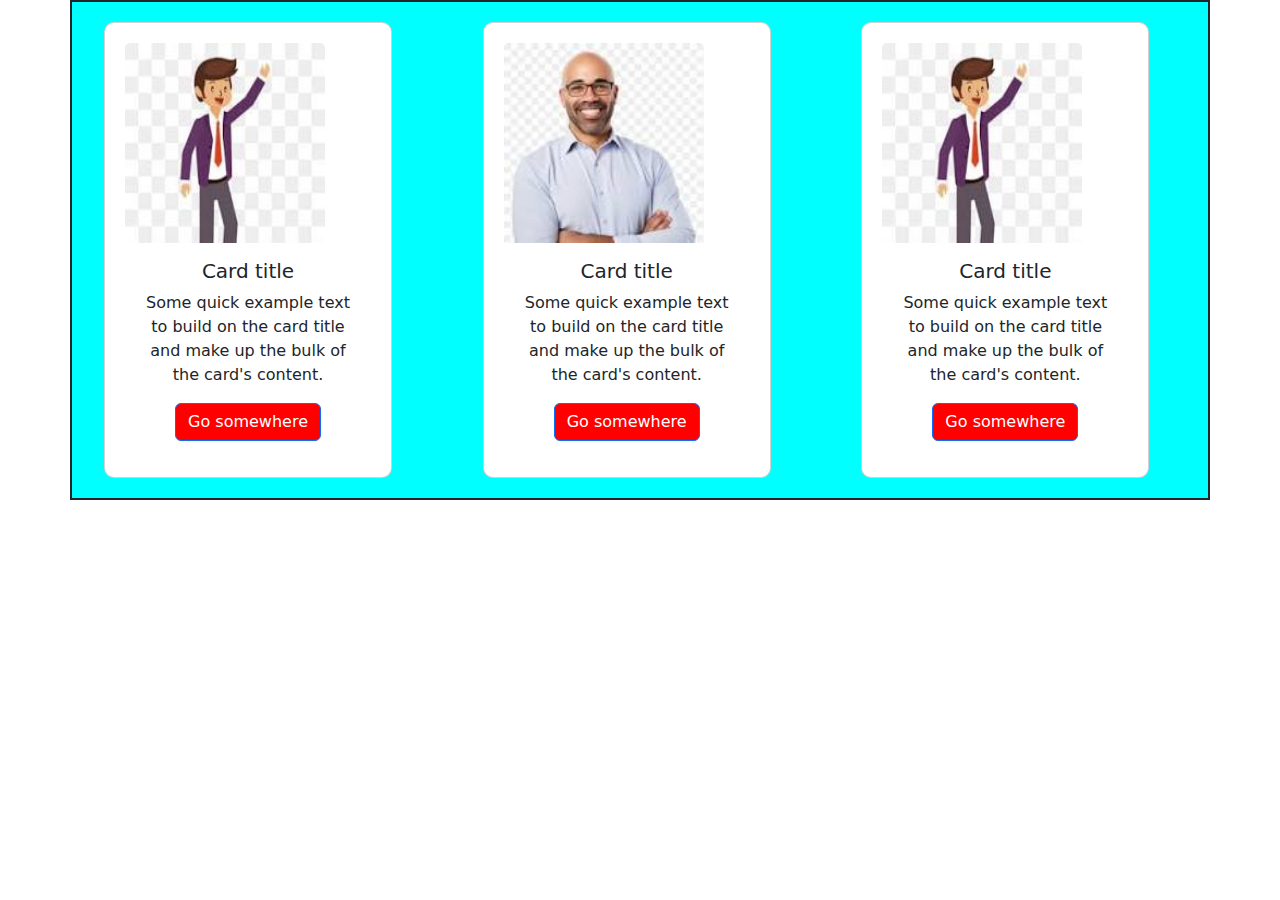
==== simple_web/bootsstarap.html @ f44b9e21 "first commiet" ====
<!doctype html>
<html lang="en">
  <head>
    <meta charset="utf-8">
    <meta name="viewport" content="width=device-width, initial-scale=1">
    <title>Bootstrap demo</title>
    <link href="https://cdn.jsdelivr.net/npm/bootstrap@5.3.3/dist/css/bootstrap.min.css" rel="stylesheet" integrity="sha384-QWTKZyjpPEjISv5WaRU9OFeRpok6YctnYmDr5pNlyT2bRjXh0JMhjY6hW+ALEwIH" crossorigin="anonymous">
    <style>
     .row{
        background-color: aqua;
        border: 2px solid;
     }
     .card{
        text-align: center;
        margin: 20px;
        padding: 20px;
        border-radius: 10px;
     }
     .card img{
        height: 200px;
        width: 200px;

     }
     .btn{
        background-color: red;
        color: white;
     }
    </style>
  </head>
  <body>
    <div class="container text-center">
        <div class="row">
          <div class="col">
            <div class="card" style="width: 18rem;">
                <img src="[data-uri]" class="card-img-top" alt="...">
                <div class="card-body">
                  <h5 class="card-title">Card title</h5>
                  <p class="card-text">Some quick example text to build on the card title and make up the bulk of the card's content.</p>
                  <a href="#" class="btn btn-primary">Go somewhere</a>
                </div>
              </div>
          </div>
          <div class="col">
            <div class="card" style="width: 18rem;">
                <img src="[data-uri]" class="card-img-top" alt="...">
                <div class="card-body">
                  <h5 class="card-title">Card title</h5>
                  <p class="card-text">Some quick example text to build on the card title and make up the bulk of the card's content.</p>
                  <a href="#" class="btn btn-primary">Go somewhere</a>
                </div>
              </div>
          </div>
          <div class="col">
            <div class="card" style="width: 18rem;">
                <img src="[data-uri]" class="card-img-top" alt="...">
                <div class="card-body">
                  <h5 class="card-title">Card title</h5>
                  <p class="card-text">Some quick example text to build on the card title and make up the bulk of the card's content.</p>
                  <a href="#" class="btn btn-primary">Go somewhere</a>
                </div>
              </div>
          </div>
        </div>
      </div>
    <script src="https://cdn.jsdelivr.net/npm/bootstrap@5.3.3/dist/js/bootstrap.bundle.min.js" integrity="sha384-YvpcrYf0tY3lHB60NNkmXc5s9fDVZLESaAA55NDzOxhy9GkcIdslK1eN7N6jIeHz" crossorigin="anonymous"></script>
  </body>
</html>
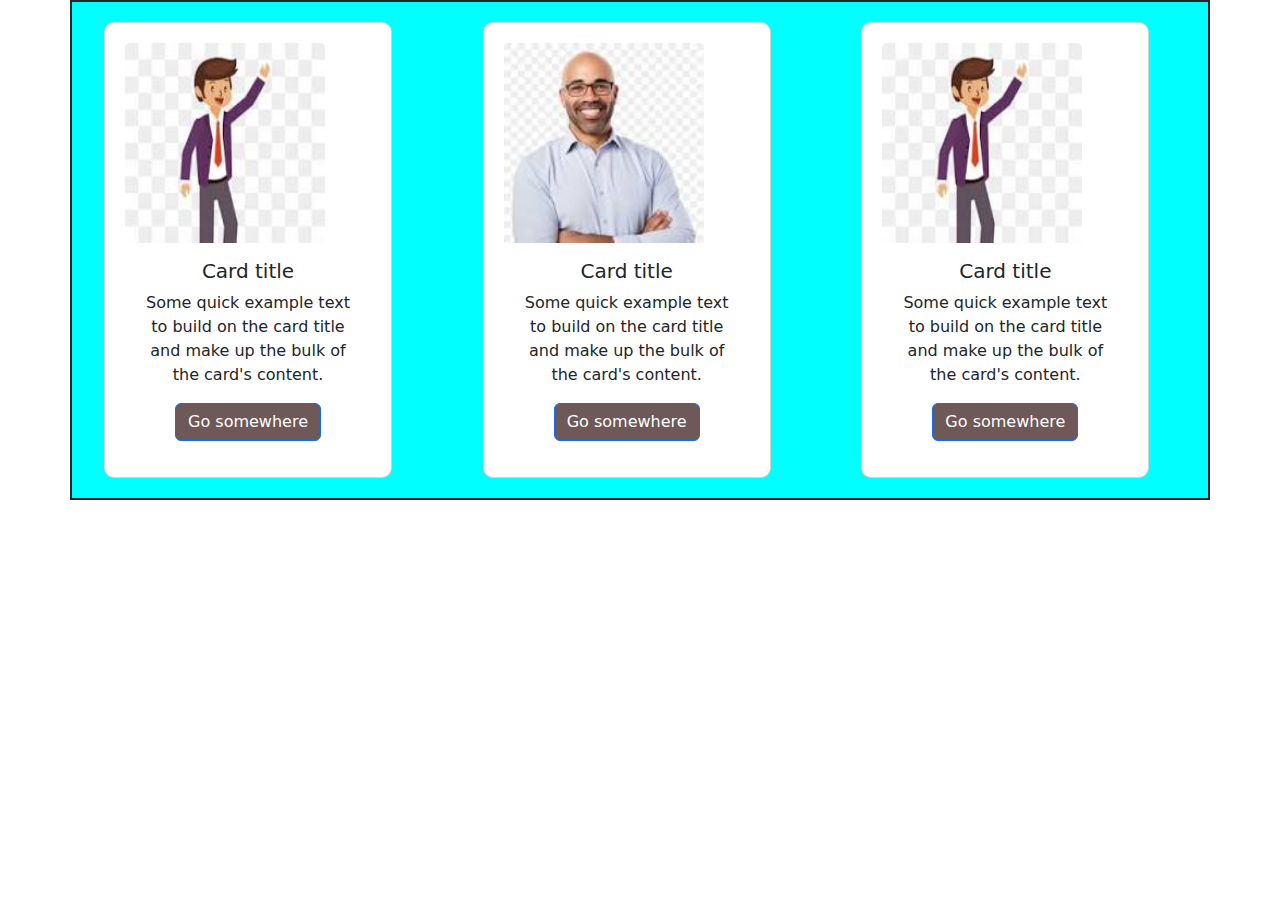
==== commit 28387e79: "secoend" ====
--- a/simple_web/bootsstarap.html
+++ b/simple_web/bootsstarap.html
@@ -22,7 +22,7 @@
 
      }
      .btn{
-        background-color: red;
+        background-color: rgb(110, 88, 88);
         color: white;
      }
     </style>
